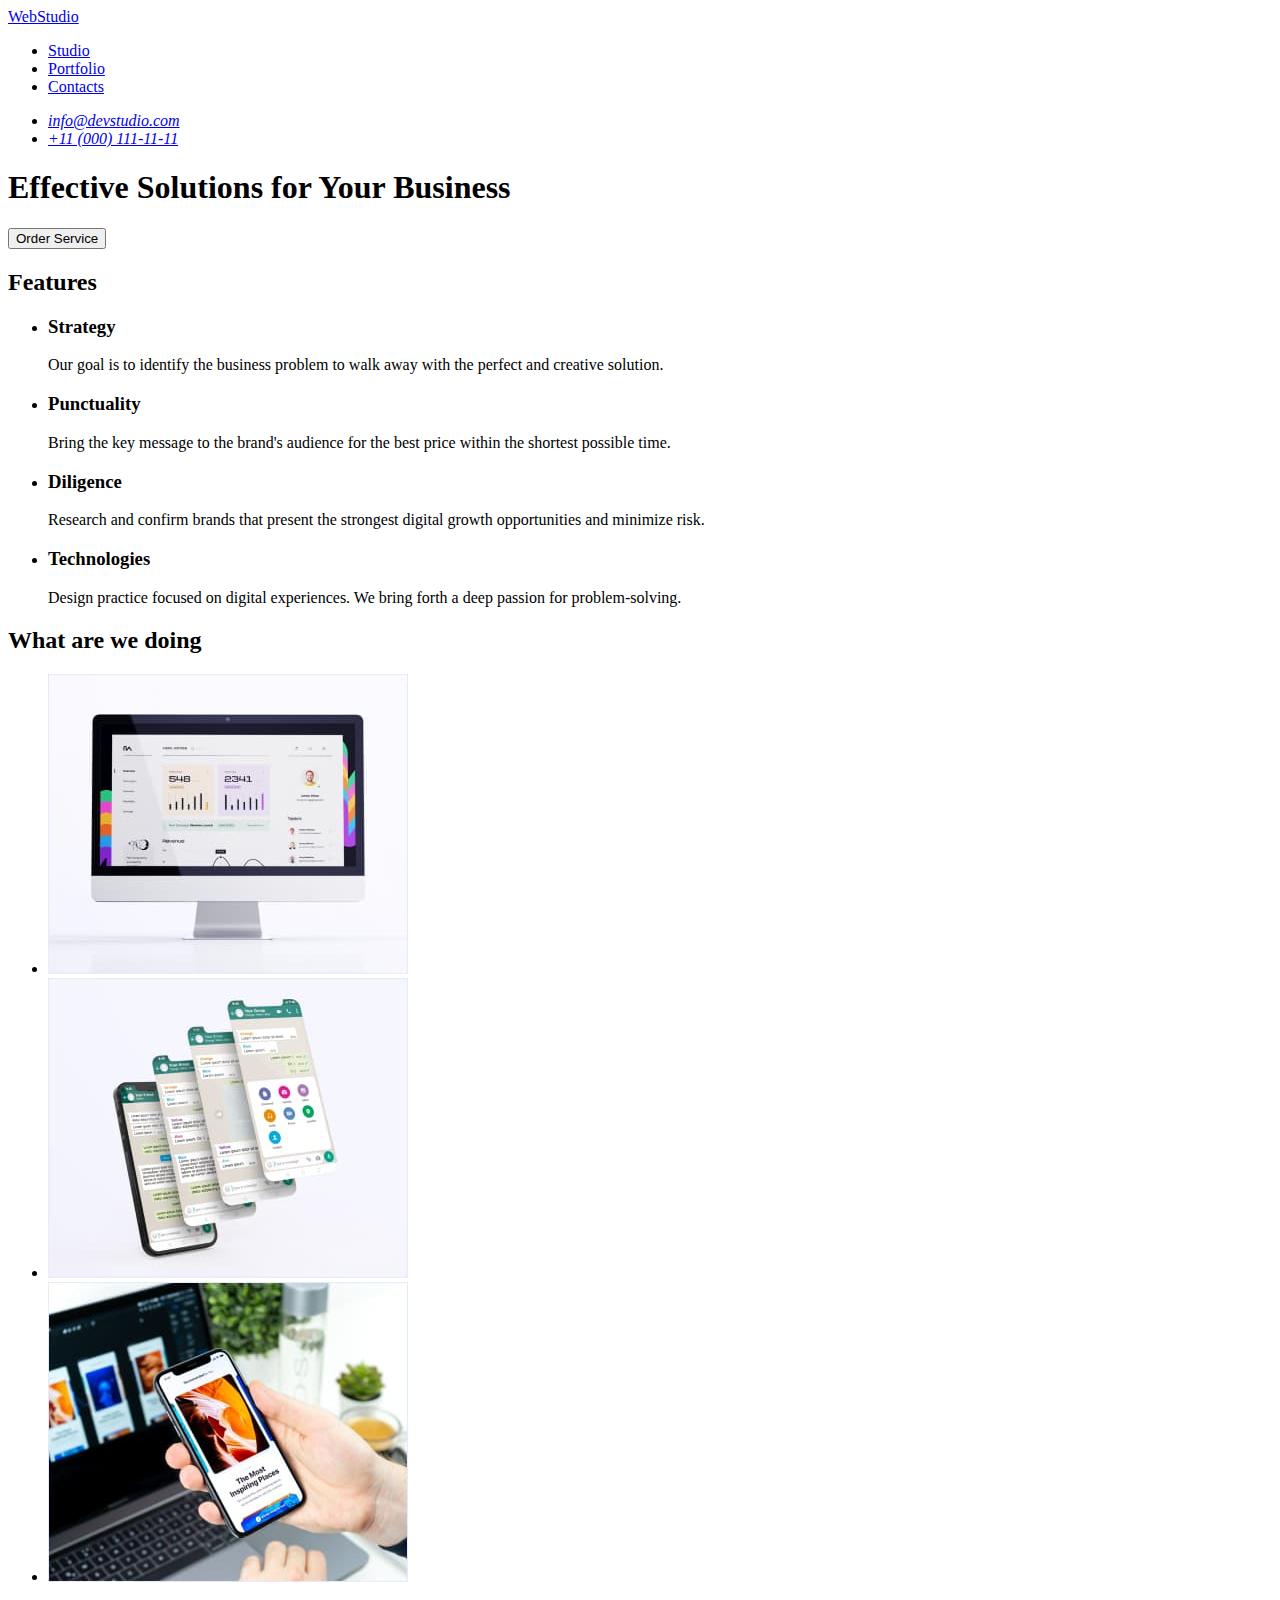
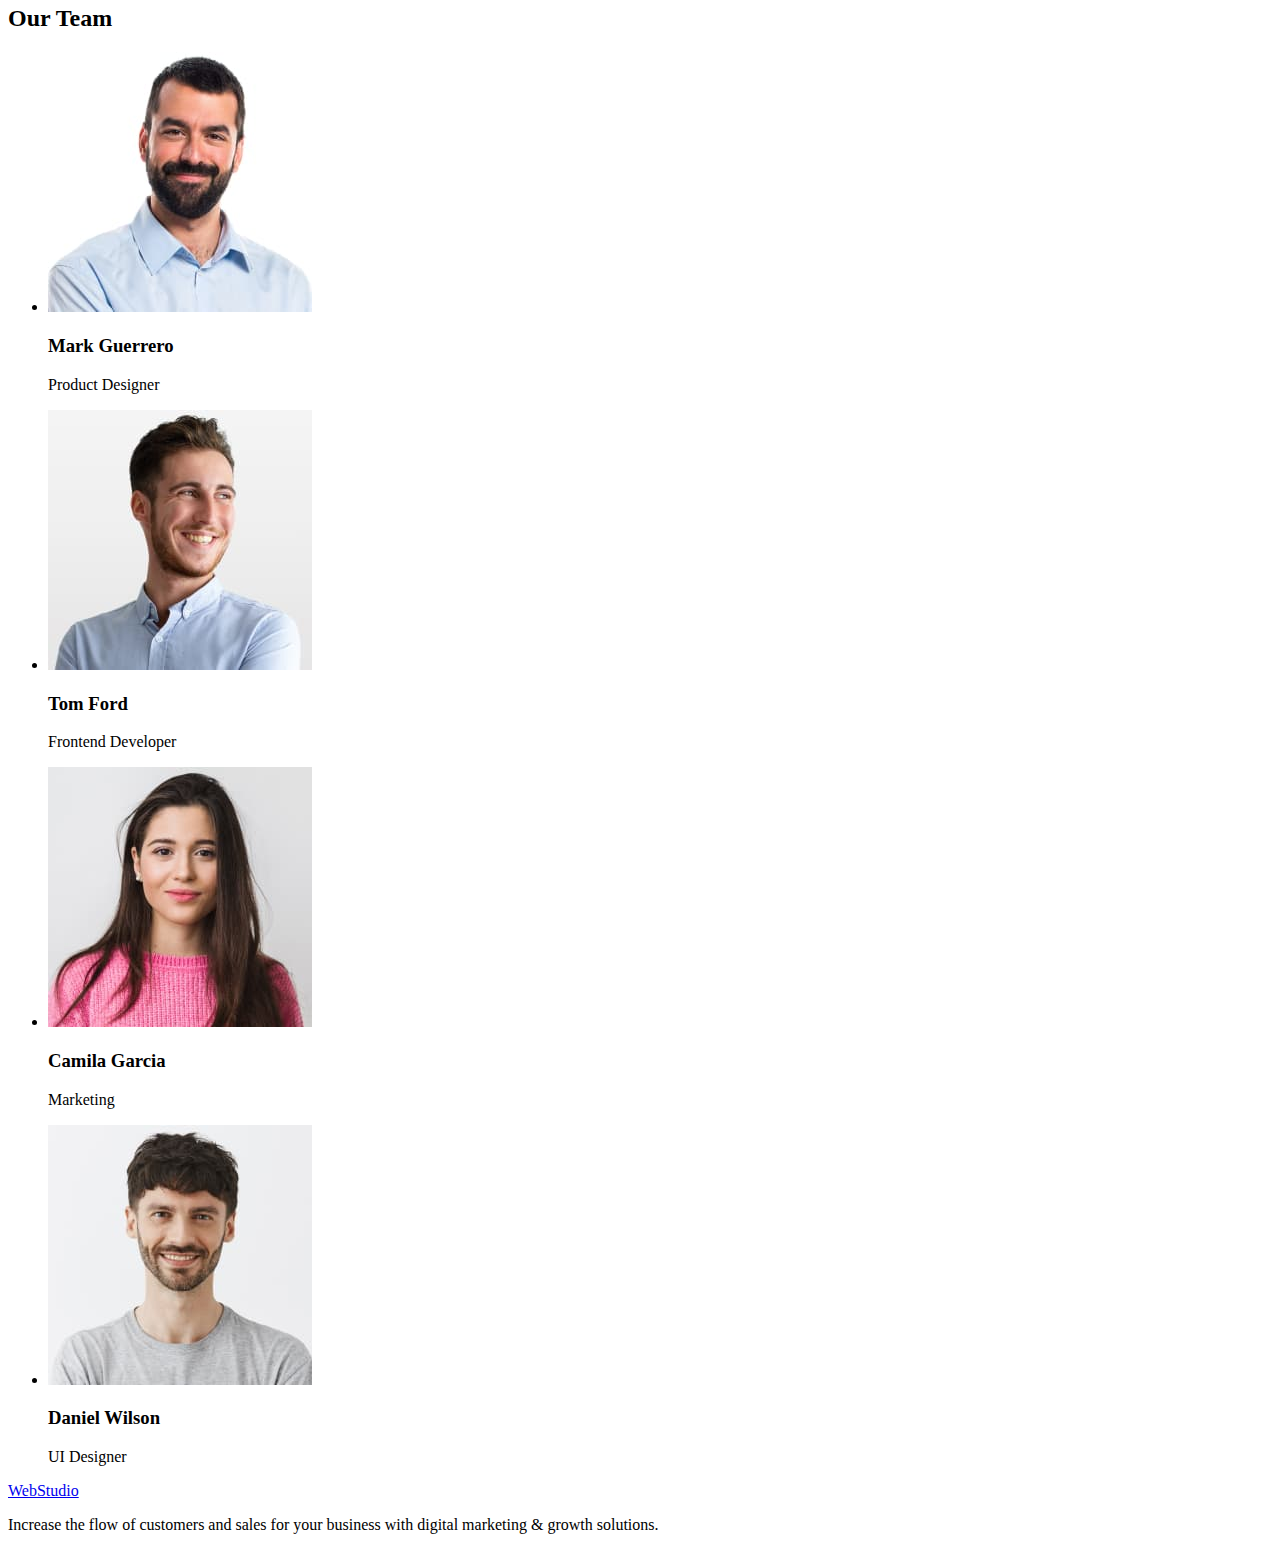
==== index.html @ 9890f93d "start" ====
<!DOCTYPE html>
<html lang="en">
  <head>
    <meta charset="UTF-8" />
    <meta http-equiv="X-UA-Compatible" content="IE=edge" />
    <meta name="viewport" content="width=device-width, initial-scale=1.0" />
    <title>Web Studio</title>
  </head>
  <body>
    <header>
      <nav>
        <a href="./index.html">WebStudio</a>
        <ul>
          <li>
            <a href="#">Studio</a>
          </li>
          <li>
            <a href="#">Portfolio</a>
          </li>
          <li>
            <a href="#">Contacts</a>
          </li>
        </ul>
      </nav>
      <address>
        <ul>
          <li>
            <a href="mailto:info@devstudio.com">info@devstudio.com</a>
          </li>
          <li>
            <a href="tel:+110001111111">+11 (000) 111-11-11</a>
          </li>
        </ul>
      </address>
    </header>
    <main>
      <section>
        <h1>Effective Solutions for Your Business</h1>
        <button type="button">Order Service</button>
      </section>
      <section>
        <h2>Features</h2>
        <ul>
          <li>
            <h3>Strategy</h3>
            <p>
              Our goal is to identify the business problem to walk away with the
              perfect and creative solution.
            </p>
          </li>
          <li>
            <h3>Punctuality</h3>
            <p>
              Bring the key message to the brand's audience for the best price
              within the shortest possible time.
            </p>
          </li>
          <li>
            <h3>Diligence</h3>
            <p>
              Research and confirm brands that present the strongest digital
              growth opportunities and minimize risk.
            </p>
          </li>
          <li>
            <h3>Technologies</h3>
            <p>
              Design practice focused on digital experiences. We bring forth a
              deep passion for problem-solving.
            </p>
          </li>
        </ul>
      </section>
      <section>
        <h2>What are we doing</h2>
        <ul>
          <li>
            <img
              src="./images/image-1.jpg"
              alt="monitor"
              width="360"
              height="300"
            />
          </li>
          <li>
            <img
              src="./images/image-2.jpg"
              alt="messenger in the phone"
              width="360"
              height="300"
            />
          </li>
          <li>
            <img
              src="./images/image-3.jpg"
              alt="website on the phone"
              width="360"
              height="300"
            />
          </li>
        </ul>
      </section>
      <section>
        <h2>Our Team</h2>
        <ul>
          <li>
            <img
              src="./images/image-4.jpg"
              alt="the company's product designer"
              width="264"
              height="260"
            />
            <h3>Mark Guerrero</h3>
            <p>Product Designer</p>
          </li>
          <li>
            <img
              src="./images/image-5.jpg"
              alt="the company's frontend developer"
              width="264"
              height="260"
            />
            <h3>Tom Ford</h3>
            <p>Frontend Developer</p>
          </li>
          <li>
            <img
              src="./images/image-6.jpg"
              alt="the company's marketer"
              width="264"
              height="260"
            />
            <h3>Camila Garcia</h3>
            <p>Marketing</p>
          </li>
          <li>
            <img
              src="./images/image-7.jpg"
              alt="the company's ui designer"
              width="264"
              height="260"
            />
            <h3>Daniel Wilson</h3>
            <p>UI Designer</p>
          </li>
        </ul>
      </section>
    </main>
    <footer>
      <a href="./index.html">WebStudio</a>
      <p>
        Increase the flow of customers and sales for your business with digital
        marketing & growth solutions.
      </p>
    </footer>
  </body>
</html>
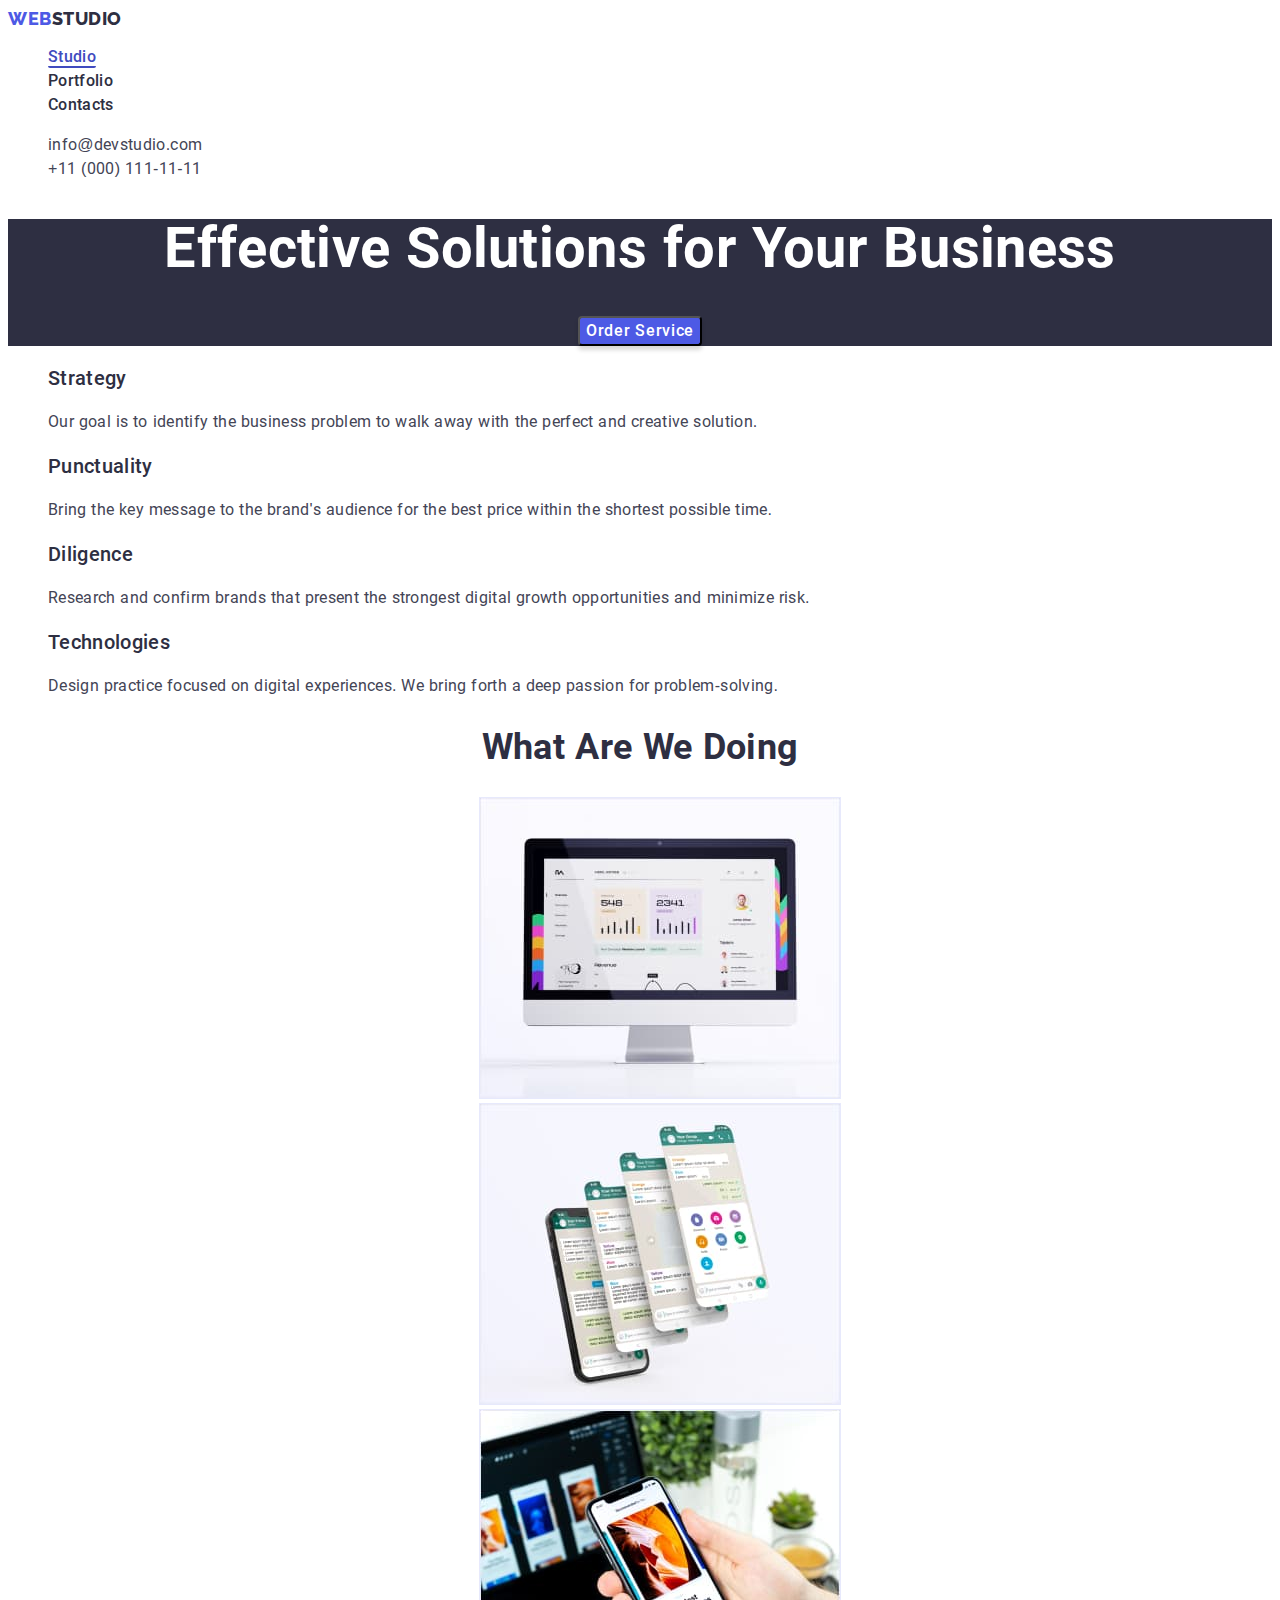
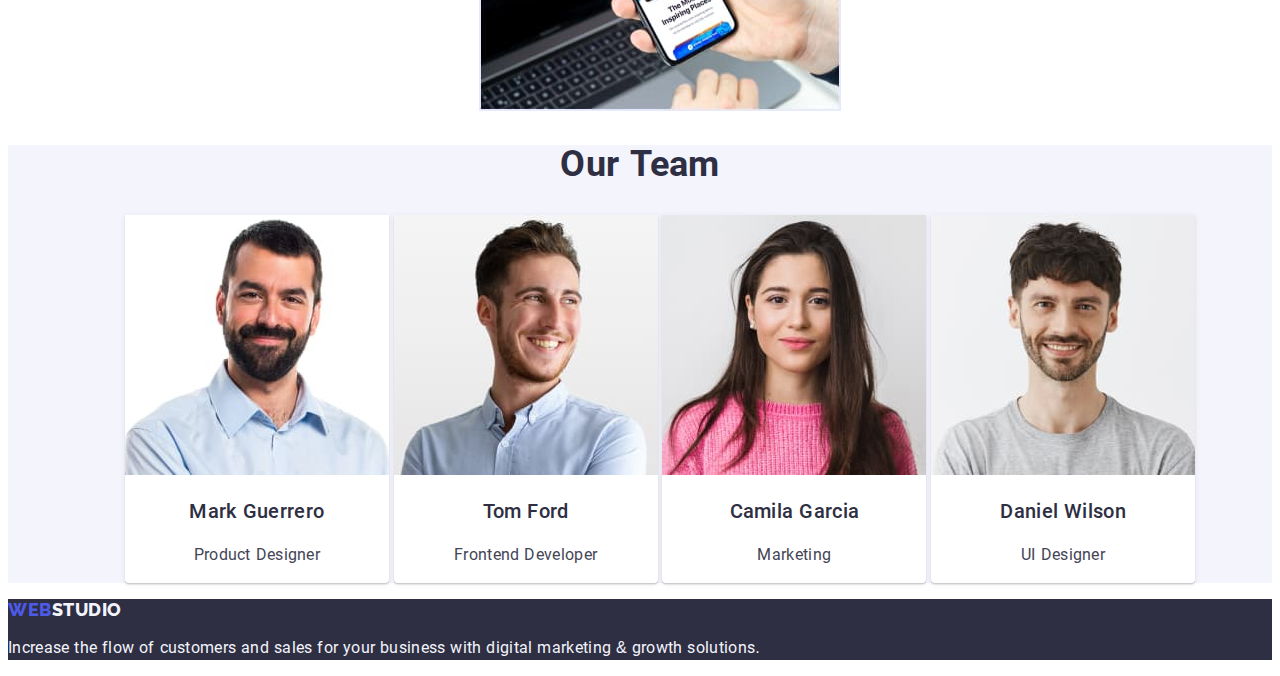
==== commit e1d9a0ef: "Update folders structure and index.html" ====
--- a/index.html
+++ b/index.html
@@ -4,79 +4,93 @@
     <meta charset="UTF-8" />
     <meta http-equiv="X-UA-Compatible" content="IE=edge" />
     <meta name="viewport" content="width=device-width, initial-scale=1.0" />
+    <link rel="stylesheet" href="./css/style.css" />
     <title>Web Studio</title>
   </head>
   <body>
     <header>
-      <nav>
-        <a href="./index.html">WebStudio</a>
-        <ul>
+      <nav class="navigation">
+        <a class="navigation-logo logo link" href="./index.html">
+          <span class="navigation-logo-web">Web</span
+          ><span class="navigation-logo-studio">Studio</span>
+        </a>
+        <ul class="navigation-list list">
           <li>
-            <a href="#">Studio</a>
+            <a class="navigation-item current link" href="./index.html"
+              >Studio</a
+            >
           </li>
           <li>
-            <a href="#">Portfolio</a>
+            <a class="navigation-item link" href="./portfolio.html"
+              >Portfolio</a
+            >
           </li>
           <li>
-            <a href="#">Contacts</a>
+            <a class="navigation-item link" href="#">Contacts</a>
           </li>
         </ul>
       </nav>
-      <address>
-        <ul>
+      <address class="contact">
+        <ul class="contact-list list">
           <li>
-            <a href="mailto:info@devstudio.com">info@devstudio.com</a>
+            <a class="contact-item link" href="mailto:info@devstudio.com"
+              >info@devstudio.com</a
+            >
           </li>
           <li>
-            <a href="tel:+110001111111">+11 (000) 111-11-11</a>
+            <a class="contact-item link" href="tel:+110001111111"
+              >+11 (000) 111-11-11</a
+            >
           </li>
         </ul>
       </address>
     </header>
     <main>
-      <section>
-        <h1>Effective Solutions for Your Business</h1>
-        <button type="button">Order Service</button>
+      <section class="hero">
+        <h1 class="hero-title">Effective Solutions for Your Business</h1>
+        <button class="hero-button" type="button">Order Service</button>
       </section>
-      <section>
-        <h2>Features</h2>
-        <ul>
+
+      <section class="features">
+        <h2 class="features-title secondary-title" hidden>Features</h2>
+        <ul class="features-list list">
           <li>
-            <h3>Strategy</h3>
-            <p>
+            <h3 class="features-subtitle">Strategy</h3>
+            <p class="features-text">
               Our goal is to identify the business problem to walk away with the
               perfect and creative solution.
             </p>
           </li>
           <li>
-            <h3>Punctuality</h3>
-            <p>
+            <h3 class="features-subtitle">Punctuality</h3>
+            <p class="features-text">
               Bring the key message to the brand's audience for the best price
               within the shortest possible time.
             </p>
           </li>
           <li>
-            <h3>Diligence</h3>
-            <p>
+            <h3 class="features-subtitle">Diligence</h3>
+            <p class="features-text">
               Research and confirm brands that present the strongest digital
               growth opportunities and minimize risk.
             </p>
           </li>
           <li>
-            <h3>Technologies</h3>
-            <p>
+            <h3 class="features-subtitle">Technologies</h3>
+            <p class="features-text">
               Design practice focused on digital experiences. We bring forth a
               deep passion for problem-solving.
             </p>
           </li>
         </ul>
       </section>
-      <section>
-        <h2>What are we doing</h2>
-        <ul>
+
+      <section class="specialization">
+        <h2 class="specialization-title secondary-title">What are we doing</h2>
+        <ul class="specialization-list list">
           <li>
             <img
-              src="./images/image-1.jpg"
+              src="./images/specialization/image-1.jpg"
               alt="monitor"
               width="360"
               height="300"
@@ -84,7 +98,7 @@
           </li>
           <li>
             <img
-              src="./images/image-2.jpg"
+              src="./images/specialization/image-2.jpg"
               alt="messenger in the phone"
               width="360"
               height="300"
@@ -92,7 +106,7 @@
           </li>
           <li>
             <img
-              src="./images/image-3.jpg"
+              src="./images/specialization/image-3.jpg"
               alt="website on the phone"
               width="360"
               height="300"
@@ -100,55 +114,59 @@
           </li>
         </ul>
       </section>
-      <section>
-        <h2>Our Team</h2>
-        <ul>
+
+      <section class="team">
+        <h2 class="team-title secondary-title">Our Team</h2>
+        <ul class="team-list list">
           <li>
             <img
-              src="./images/image-4.jpg"
+              src="./images/team/image-4.jpg"
               alt="the company's product designer"
               width="264"
               height="260"
             />
-            <h3>Mark Guerrero</h3>
-            <p>Product Designer</p>
+            <h3 class="team-name">Mark Guerrero</h3>
+            <p class="team-position">Product Designer</p>
           </li>
           <li>
             <img
-              src="./images/image-5.jpg"
+              src="./images/team/image-5.jpg"
               alt="the company's frontend developer"
               width="264"
               height="260"
             />
-            <h3>Tom Ford</h3>
-            <p>Frontend Developer</p>
+            <h3 class="team-name">Tom Ford</h3>
+            <p class="team-position">Frontend Developer</p>
           </li>
           <li>
             <img
-              src="./images/image-6.jpg"
+              src="./images/team/image-6.jpg"
               alt="the company's marketer"
               width="264"
               height="260"
             />
-            <h3>Camila Garcia</h3>
-            <p>Marketing</p>
+            <h3 class="team-name">Camila Garcia</h3>
+            <p class="team-position">Marketing</p>
           </li>
           <li>
             <img
-              src="./images/image-7.jpg"
+              src="./images/team/image-7.jpg"
               alt="the company's ui designer"
               width="264"
               height="260"
             />
-            <h3>Daniel Wilson</h3>
-            <p>UI Designer</p>
+            <h3 class="team-name">Daniel Wilson</h3>
+            <p class="team-position">UI Designer</p>
           </li>
         </ul>
       </section>
     </main>
-    <footer>
-      <a href="./index.html">WebStudio</a>
-      <p>
+    <footer class="footer">
+      <a class="footer-logo logo link" href="./index.html">
+        <span class="footer-logo-web">Web</span
+        ><span class="footer-logo-studio-invert">Studio</span>
+      </a>
+      <p class="footer-text">
         Increase the flow of customers and sales for your business with digital
         marketing & growth solutions.
       </p>
--- a/css/style.css
+++ b/css/style.css
@@ -0,0 +1,216 @@
+@font-face {
+  font-family: "Raleway";
+  src: url("../fonts/raleway-extrabold.ttf") format("truetype");
+  font-weight: 800;
+}
+@font-face {
+  font-family: "Roboto";
+  src: url("../fonts/roboto-regular.woff2") format("woff2");
+  font-weight: 400;
+}
+@font-face {
+  font-family: "Roboto";
+  src: url("../fonts/roboto-medium.woff2") format("woff2");
+  font-weight: 500;
+}
+@font-face {
+  font-family: "Roboto";
+  src: url("../fonts/roboto-bold.woff2") format("woff2");
+  font-weight: 700;
+}
+:root {
+  --color-title-section: #2e2f42;
+  --color-text-link: #2e2f42;
+  --color-text-main: #2e2f42;
+  --color-text-secondary: #434455;
+  --color-text-logo-web: #4d5ae5;
+  --color-text-logo-studio: #2e2f42;
+  --color-text-logo-studio-invert: #f4f4fd;
+  --color-text-nav-hover-focus: #404bbf;
+
+  --color-text-contact-hover-focus: #404bbf;
+
+  --color-text-nav-current: #404bbf;
+  --color-text-title-hero: #ffffff;
+  --color-text-button-order: #ffffff;
+  --color-text-section-footer: #f4f4fd;
+
+  --color-border-bottom-nav-hover-focus: #404bbf;
+  --color-border-bottom-nav-current: #404bbf;
+  --color-border-section-specialization-item: #e7e9fc;
+
+  --color-background-hero: #2e2f42;
+  --color-background-button-order: #4d5ae5;
+  --color-background-button-order-hover-focus: #404bbf;
+
+  --color-background-section-team: #f4f4fd;
+  --color-background-section-team-card: #ffffff;
+  --color-background-section-footer: #2e2f42;
+}
+.link {
+  text-decoration: none;
+}
+.list {
+  list-style: none;
+}
+body {
+  font-family: "Roboto", sans-serif;
+  font-weight: normal;
+  letter-spacing: 0.02em;
+}
+/* STUDIO */
+
+/* navigation */
+
+.logo {
+  text-transform: uppercase;
+  font-family: "Raleway", sans-serif;
+  font-weight: 800;
+  font-size: 18px;
+  line-height: 1.17;
+  letter-spacing: 0.03em;
+}
+.navigation-logo-web,
+.footer-logo-web {
+  color: var(--color-text-logo-web);
+}
+.navigation-logo-studio {
+  color: var(--color-text-logo-studio);
+}
+
+.navigation-item {
+  font-weight: 500;
+  font-size: 16px;
+  line-height: 1.5;
+  color: var(--color-text-link);
+}
+.current {
+  color: var(--color-text-nav-current);
+  border-bottom: 2px solid var(--color-border-bottom-nav-current);
+  border-radius: 2px;
+}
+.navigation-item:hover,
+.navigation-item:focus {
+  color: var(--color-text-nav-hover-focus);
+  border-bottom: 2px solid var(--color-border-bottom-nav-hover-focus);
+  border-radius: 2px;
+}
+
+/* contact */
+
+.contact-item {
+  font-size: 16px;
+  line-height: 1.5;
+  font-style: normal;
+  color: var(--color-text-secondary);
+}
+.contact-item:hover,
+.contact-item:focus {
+  color: var(--color-text-contact-hover-focus);
+}
+
+/* hero */
+
+.hero {
+  background: var(--color-background-hero);
+  text-align: center;
+}
+.hero-title {
+  font-weight: 700;
+  font-size: 56px;
+  line-height: 1.07;
+  color: var(--color-text-title-hero);
+}
+.hero-button {
+  font-family: "Roboto", sans-serif;
+  font-weight: 500;
+  font-size: 16px;
+  line-height: 1.5;
+  letter-spacing: 0.04em;
+  color: var(--color-text-button-order);
+  background: var(--color-background-button-order);
+  box-shadow: 0px 4px 4px rgba(0, 0, 0, 0.15);
+  border-radius: 4px;
+  cursor: pointer;
+}
+.hero-button:hover,
+.hero-button:focus {
+  background: var(--color-background-button-order-hover-focus);
+}
+
+/* features */
+
+.features-subtitle {
+  font-weight: 500;
+  font-size: 20px;
+  line-height: 1.2;
+  color: var(--color-text-main);
+}
+.features-text {
+  font-size: 16px;
+  line-height: 1.5;
+  color: var(--color-text-secondary);
+}
+
+/* secondary-title */
+
+.secondary-title {
+  font-weight: 700;
+  font-size: 36px;
+  line-height: 1.1;
+  text-transform: capitalize;
+  color: var(--color-title-section);
+  text-align: center;
+}
+
+/* specialization */
+
+.specialization-list {
+  text-align: center;
+}
+.specialization-list li img {
+  border: 1px solid var(--color-border-section-specialization-item);
+  display: inline-block;
+}
+
+/* team */
+
+.team {
+  background: var(--color-background-section-team);
+  text-align: center;
+}
+.team-list li {
+  background: var(--color-background-section-team-card);
+  display: inline-block;
+  box-shadow: 0px 1px 6px rgba(46, 47, 66, 0.08),
+    0px 1px 1px rgba(46, 47, 66, 0.16), 0px 2px 1px rgba(46, 47, 66, 0.08);
+  border-radius: 0px 0px 4px 4px;
+}
+.team-name {
+  font-weight: 500;
+  font-size: 20px;
+  line-height: 1.2;
+  color: var(--color-text-main);
+}
+.team-position {
+  font-size: 16px;
+  line-height: 1.5;
+  color: var(--color-text-secondary);
+}
+
+/* PORTFOLIO */
+
+/* filter-buttons */
+
+/* footer */
+.footer {
+  background: var(--color-background-section-footer);
+}
+.footer-logo-studio-invert {
+  color: var(--color-text-logo-studio-invert);
+}
+.footer-text {
+  font-size: 16px;
+  line-height: 1.5;
+  color: var(--color-text-section-footer);
+}
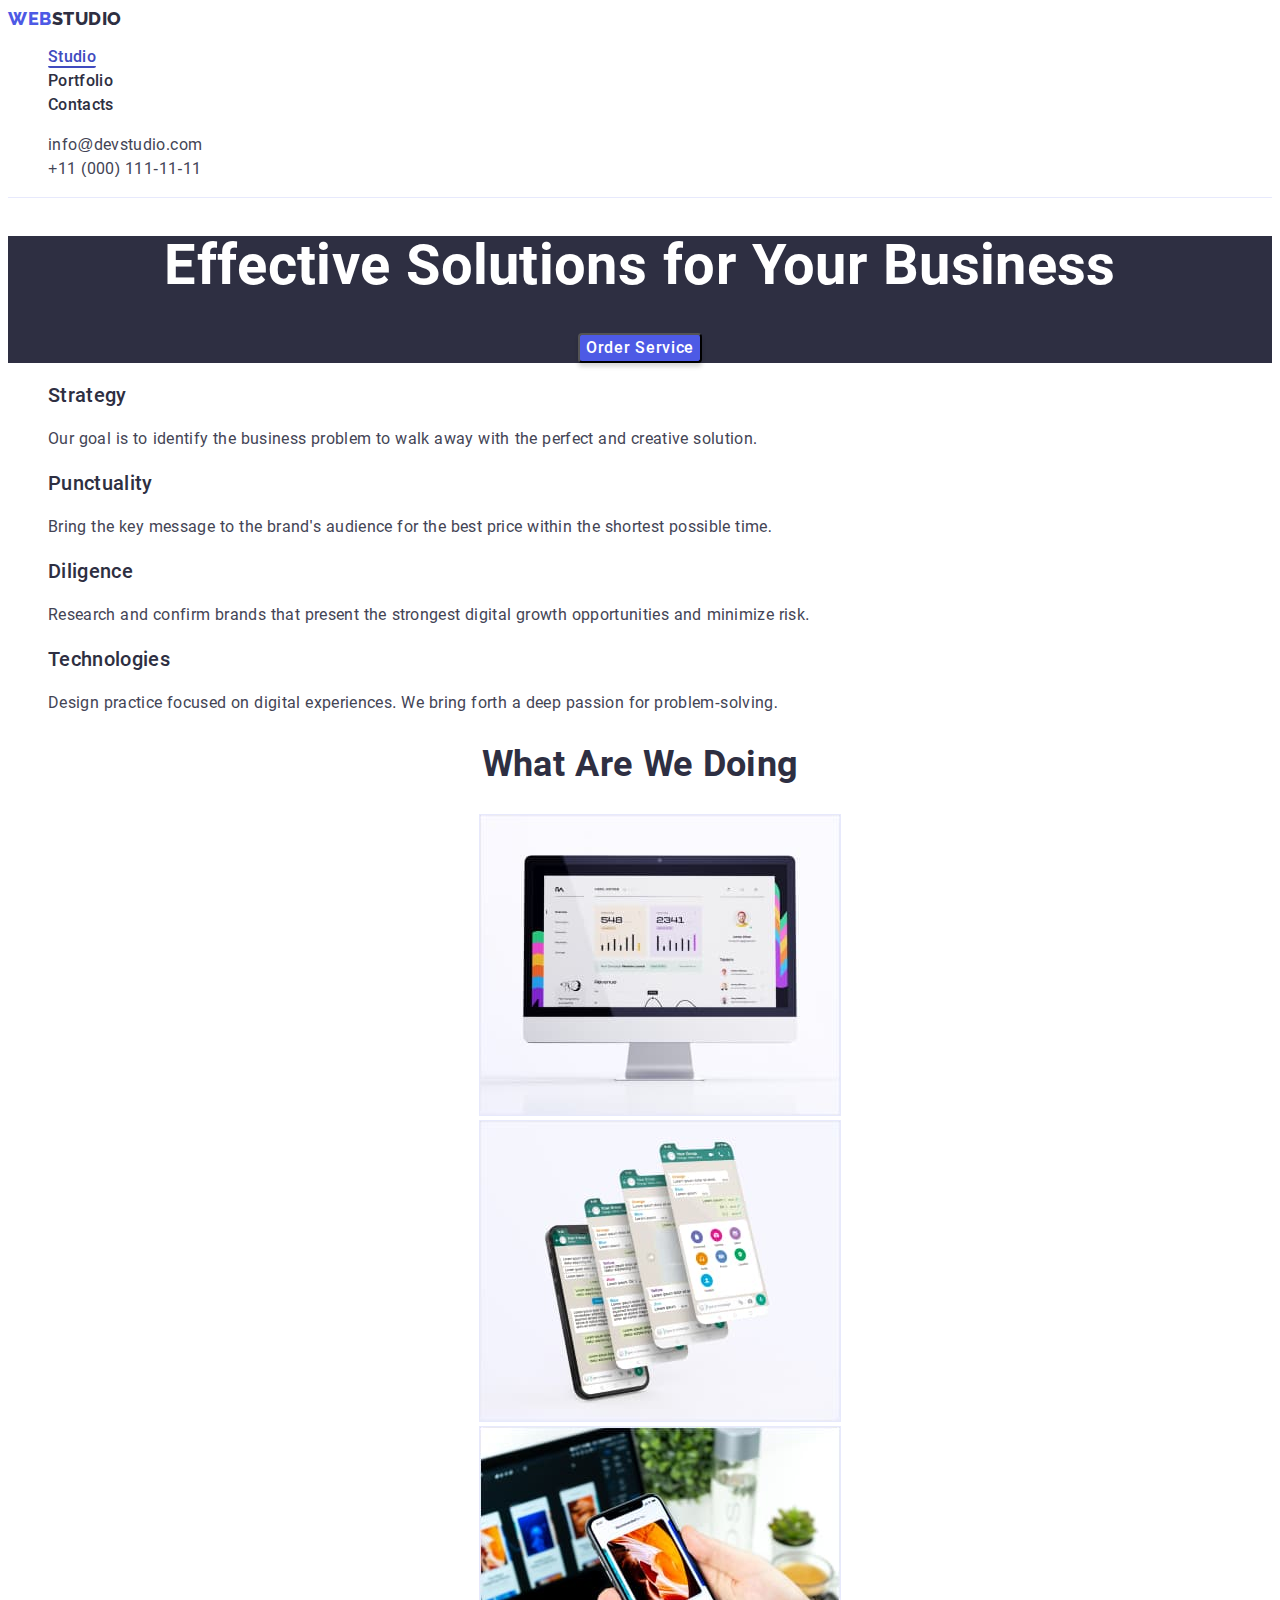
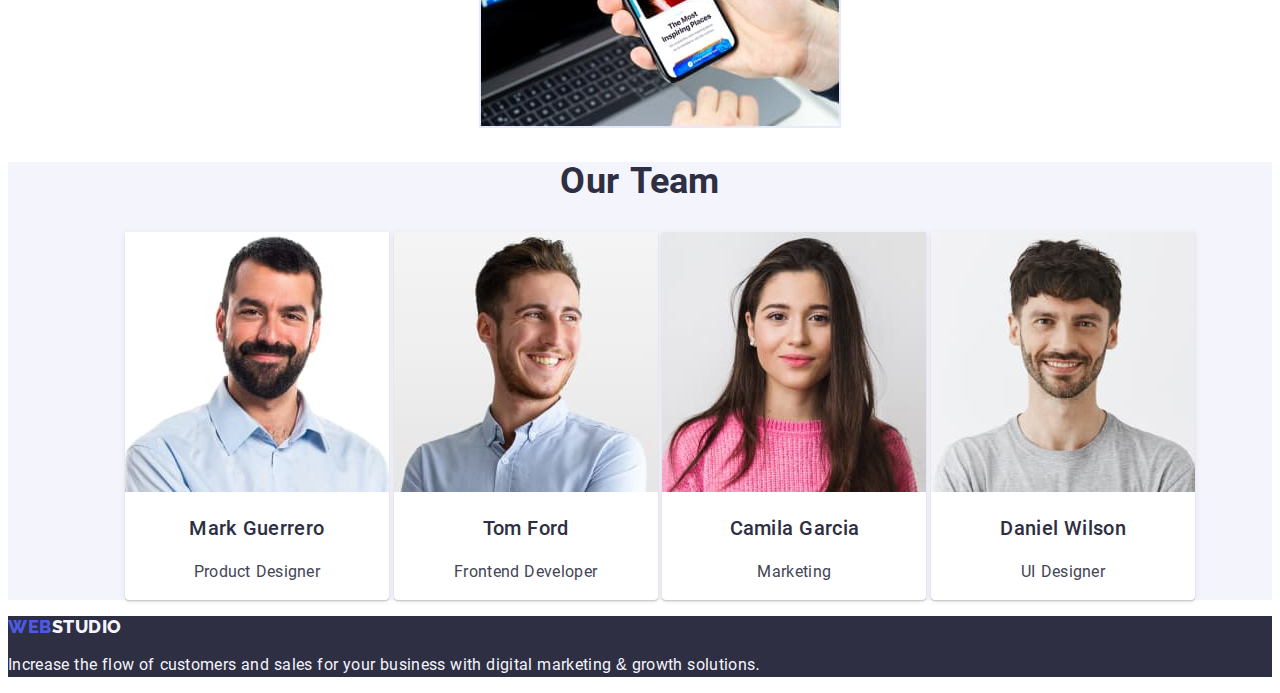
==== commit a78742a6: "update forder structure, portfolio, css" ====
--- a/index.html
+++ b/index.html
@@ -8,7 +8,7 @@
     <title>Web Studio</title>
   </head>
   <body>
-    <header>
+    <header class="header">
       <nav class="navigation">
         <a class="navigation-logo logo link" href="./index.html">
           <span class="navigation-logo-web">Web</span
@@ -30,6 +30,7 @@
           </li>
         </ul>
       </nav>
+
       <address class="contact">
         <ul class="contact-list list">
           <li>
@@ -55,29 +56,29 @@
         <h2 class="features-title secondary-title" hidden>Features</h2>
         <ul class="features-list list">
           <li>
-            <h3 class="features-subtitle">Strategy</h3>
-            <p class="features-text">
+            <h3>Strategy</h3>
+            <p>
               Our goal is to identify the business problem to walk away with the
               perfect and creative solution.
             </p>
           </li>
           <li>
-            <h3 class="features-subtitle">Punctuality</h3>
-            <p class="features-text">
+            <h3>Punctuality</h3>
+            <p>
               Bring the key message to the brand's audience for the best price
               within the shortest possible time.
             </p>
           </li>
           <li>
-            <h3 class="features-subtitle">Diligence</h3>
-            <p class="features-text">
+            <h3>Diligence</h3>
+            <p>
               Research and confirm brands that present the strongest digital
               growth opportunities and minimize risk.
             </p>
           </li>
           <li>
-            <h3 class="features-subtitle">Technologies</h3>
-            <p class="features-text">
+            <h3>Technologies</h3>
+            <p>
               Design practice focused on digital experiences. We bring forth a
               deep passion for problem-solving.
             </p>
@@ -125,8 +126,8 @@
               width="264"
               height="260"
             />
-            <h3 class="team-name">Mark Guerrero</h3>
-            <p class="team-position">Product Designer</p>
+            <h3>Mark Guerrero</h3>
+            <p>Product Designer</p>
           </li>
           <li>
             <img
@@ -135,8 +136,8 @@
               width="264"
               height="260"
             />
-            <h3 class="team-name">Tom Ford</h3>
-            <p class="team-position">Frontend Developer</p>
+            <h3>Tom Ford</h3>
+            <p>Frontend Developer</p>
           </li>
           <li>
             <img
@@ -145,8 +146,8 @@
               width="264"
               height="260"
             />
-            <h3 class="team-name">Camila Garcia</h3>
-            <p class="team-position">Marketing</p>
+            <h3>Camila Garcia</h3>
+            <p>Marketing</p>
           </li>
           <li>
             <img
@@ -155,8 +156,8 @@
               width="264"
               height="260"
             />
-            <h3 class="team-name">Daniel Wilson</h3>
-            <p class="team-position">UI Designer</p>
+            <h3>Daniel Wilson</h3>
+            <p>UI Designer</p>
           </li>
         </ul>
       </section>
--- a/css/style.css
+++ b/css/style.css
@@ -19,34 +19,40 @@
   font-weight: 700;
 }
 :root {
-  --color-title-section: #2e2f42;
   --color-text-link: #2e2f42;
   --color-text-main: #2e2f42;
   --color-text-secondary: #434455;
+  --color-text-hero-title: #ffffff;
+  --color-text-secondary-title: #2e2f42;
+  --color-text-footer: #f4f4fd;
   --color-text-logo-web: #4d5ae5;
-  --color-text-logo-studio: #2e2f42;
-  --color-text-logo-studio-invert: #f4f4fd;
-  --color-text-nav-hover-focus: #404bbf;
-
-  --color-text-contact-hover-focus: #404bbf;
-
-  --color-text-nav-current: #404bbf;
-  --color-text-title-hero: #ffffff;
-  --color-text-button-order: #ffffff;
-  --color-text-section-footer: #f4f4fd;
-
-  --color-border-bottom-nav-hover-focus: #404bbf;
-  --color-border-bottom-nav-current: #404bbf;
-  --color-border-section-specialization-item: #e7e9fc;
+  --color-text-navigation-logo-studio: #2e2f42;
+  --color-text-footer-logo-studio-invert: #f4f4fd;
+  --color-text-hero-button: #ffffff;
+  --color-text-filter-button-current: #ffffff;
+  --color-text-filter-button: #4d5ae5;
+  --color-text-filter-button-hover-focus: #ffffff;
+
+  --color-navigation-hover-focus: #404bbf;
+  --color-navigation-current: #404bbf;
+  --color-contact-hover-focus: #404bbf;
+  --color-filter-button-current: #404bbf;
+  --color-filter-button-hover-focus: #404bbf;
+
+  --color-border-bottom-header: #e7e9fc;
+  --color-border-specialization-item: #e7e9fc;
+  --color-border-filter-button: #e7e9fc;
+  --color-border-work-cards: #e7e9fc;
 
   --color-background-hero: #2e2f42;
   --color-background-button-order: #4d5ae5;
   --color-background-button-order-hover-focus: #404bbf;
-
-  --color-background-section-team: #f4f4fd;
-  --color-background-section-team-card: #ffffff;
-  --color-background-section-footer: #2e2f42;
-}
+  --color-background-team: #f4f4fd;
+  --color-background-team-item: #ffffff;
+  --color-background-footer: #2e2f42;
+  --color-background-filter-button: #f4f4fd;
+}
+
 .link {
   text-decoration: none;
 }
@@ -58,7 +64,11 @@
   font-weight: normal;
   letter-spacing: 0.02em;
 }
+
 /* STUDIO */
+.header {
+  border-bottom: 1px solid #e7e9fc;
+}
 
 /* navigation */
 
@@ -75,9 +85,8 @@
   color: var(--color-text-logo-web);
 }
 .navigation-logo-studio {
-  color: var(--color-text-logo-studio);
-}
-
+  color: var(--color-text-navigation-logo-studio);
+}
 .navigation-item {
   font-weight: 500;
   font-size: 16px;
@@ -85,14 +94,14 @@
   color: var(--color-text-link);
 }
 .current {
-  color: var(--color-text-nav-current);
-  border-bottom: 2px solid var(--color-border-bottom-nav-current);
+  color: var(--color-navigation-current);
+  border-bottom: 2px solid var(--color-navigation-current);
   border-radius: 2px;
 }
 .navigation-item:hover,
 .navigation-item:focus {
-  color: var(--color-text-nav-hover-focus);
-  border-bottom: 2px solid var(--color-border-bottom-nav-hover-focus);
+  color: var(--color-navigation-hover-focus);
+  border-bottom: 2px solid var(--color-navigation-hover-focus);
   border-radius: 2px;
 }
 
@@ -106,7 +115,7 @@
 }
 .contact-item:hover,
 .contact-item:focus {
-  color: var(--color-text-contact-hover-focus);
+  color: var(--color-contact-hover-focus);
 }
 
 /* hero */
@@ -119,7 +128,7 @@
   font-weight: 700;
   font-size: 56px;
   line-height: 1.07;
-  color: var(--color-text-title-hero);
+  color: var(--color-text-hero-title);
 }
 .hero-button {
   font-family: "Roboto", sans-serif;
@@ -127,7 +136,7 @@
   font-size: 16px;
   line-height: 1.5;
   letter-spacing: 0.04em;
-  color: var(--color-text-button-order);
+  color: var(--color-text-hero-button);
   background: var(--color-background-button-order);
   box-shadow: 0px 4px 4px rgba(0, 0, 0, 0.15);
   border-radius: 4px;
@@ -140,13 +149,13 @@
 
 /* features */
 
-.features-subtitle {
+.features-list li h3 {
   font-weight: 500;
   font-size: 20px;
   line-height: 1.2;
   color: var(--color-text-main);
 }
-.features-text {
+.features-list li p {
   font-size: 16px;
   line-height: 1.5;
   color: var(--color-text-secondary);
@@ -159,7 +168,7 @@
   font-size: 36px;
   line-height: 1.1;
   text-transform: capitalize;
-  color: var(--color-title-section);
+  color: var(--color-text-secondary-title);
   text-align: center;
 }
 
@@ -169,30 +178,30 @@
   text-align: center;
 }
 .specialization-list li img {
-  border: 1px solid var(--color-border-section-specialization-item);
+  border: 1px solid var(--color-border-specialization-item);
   display: inline-block;
 }
 
 /* team */
 
 .team {
-  background: var(--color-background-section-team);
+  background: var(--color-background-team);
   text-align: center;
 }
 .team-list li {
-  background: var(--color-background-section-team-card);
+  background: var(--color-background-team-item);
   display: inline-block;
   box-shadow: 0px 1px 6px rgba(46, 47, 66, 0.08),
     0px 1px 1px rgba(46, 47, 66, 0.16), 0px 2px 1px rgba(46, 47, 66, 0.08);
   border-radius: 0px 0px 4px 4px;
 }
-.team-name {
+.team-list li h3 {
   font-weight: 500;
   font-size: 20px;
   line-height: 1.2;
   color: var(--color-text-main);
 }
-.team-position {
+.team-list li p {
   font-size: 16px;
   line-height: 1.5;
   color: var(--color-text-secondary);
@@ -200,17 +209,67 @@
 
 /* PORTFOLIO */
 
-/* filter-buttons */
+/* filter-button */
+.filter-button {
+  font-family: "Roboto", sans-serif;
+  font-weight: 500;
+  font-size: 16px;
+  line-height: 1.5;
+  letter-spacing: 0.04em;
+  background: var(--color-background-filter-button);
+  border: 1px solid var(--color-border-filter-button);
+  color: var(--color-text-filter-button);
+  border-radius: 4px;
+  cursor: pointer;
+}
+.current-button {
+  background: var(--color-filter-button-current);
+  color: var(--color-text-filter-button-current);
+  box-shadow: 0px 3px 1px rgba(0, 0, 0, 0.1), 0px 2px 1px rgba(0, 0, 0, 0.08),
+    0px 2px 2px rgba(0, 0, 0, 0.12);
+  border: 1px solid var(--color-filter-button-current);
+}
+.filter-button:hover,
+.filter-button:focus {
+  background: var(--color-filter-button-hover-focus);
+  color: var(--color-text-filter-button-hover-focus);
+  border: 1px solid var(--color-filter-button-hover-focus);
+  box-shadow: 0px 3px 1px rgba(0, 0, 0, 0.1), 0px 2px 1px rgba(0, 0, 0, 0.08),
+    0px 2px 2px rgba(0, 0, 0, 0.12);
+}
+
+/* works */
+.works {
+  text-align: center;
+}
+.works-list li {
+  border: 1px solid var(--color-border-work-cards);
+  display: inline-block;
+  text-align: left;
+}
+.works-list li h3 {
+  font-weight: 500;
+  font-size: 20px;
+  line-height: 1.2;
+  letter-spacing: 0.02em;
+  color: var(--color-text-main);
+}
+.works-list li span {
+  font-size: 16px;
+  line-height: 1.5;
+  letter-spacing: 0.02em;
+  color: var(--color-text-secondary);
+}
 
 /* footer */
 .footer {
-  background: var(--color-background-section-footer);
+  background: var(--color-background-footer);
 }
 .footer-logo-studio-invert {
-  color: var(--color-text-logo-studio-invert);
+  color: var(--color-text-footer-logo-studio-invert);
 }
 .footer-text {
   font-size: 16px;
   line-height: 1.5;
-  color: var(--color-text-section-footer);
-}
+  color: var(--color-text-footer);
+}
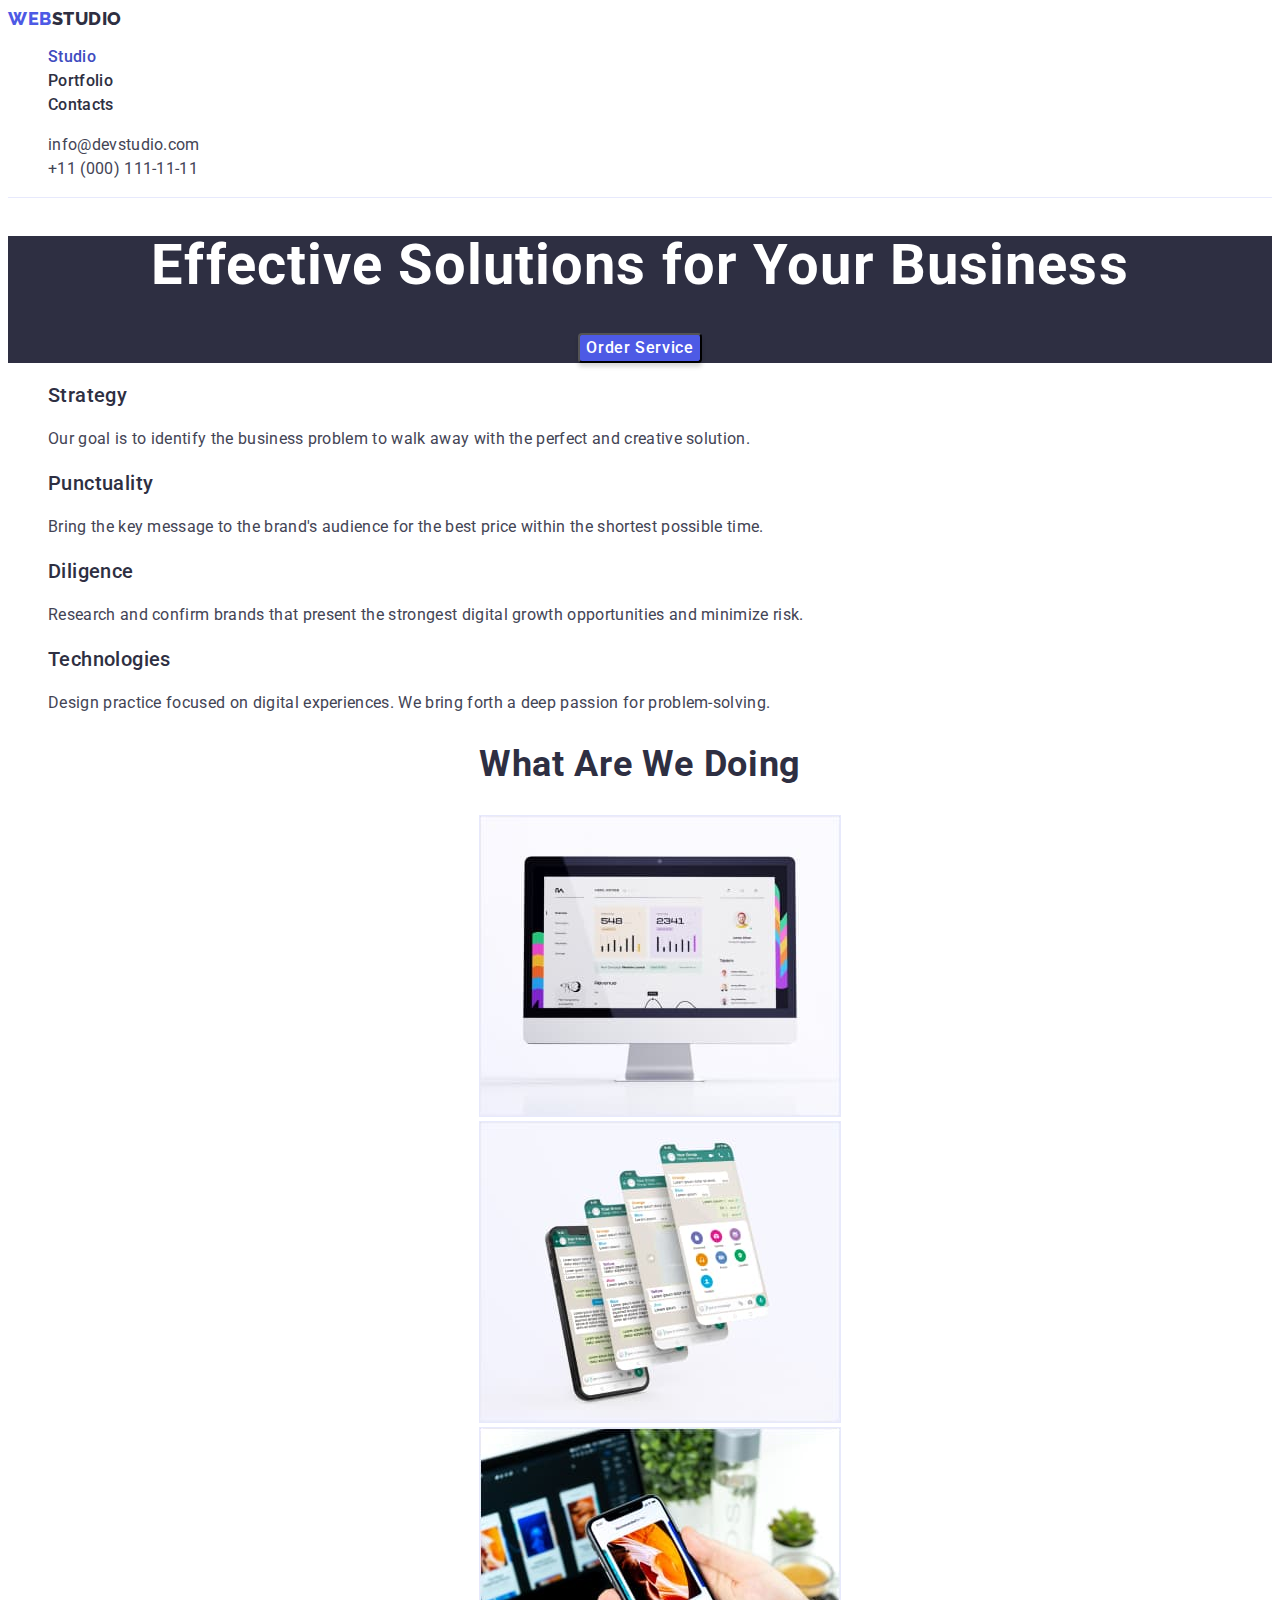
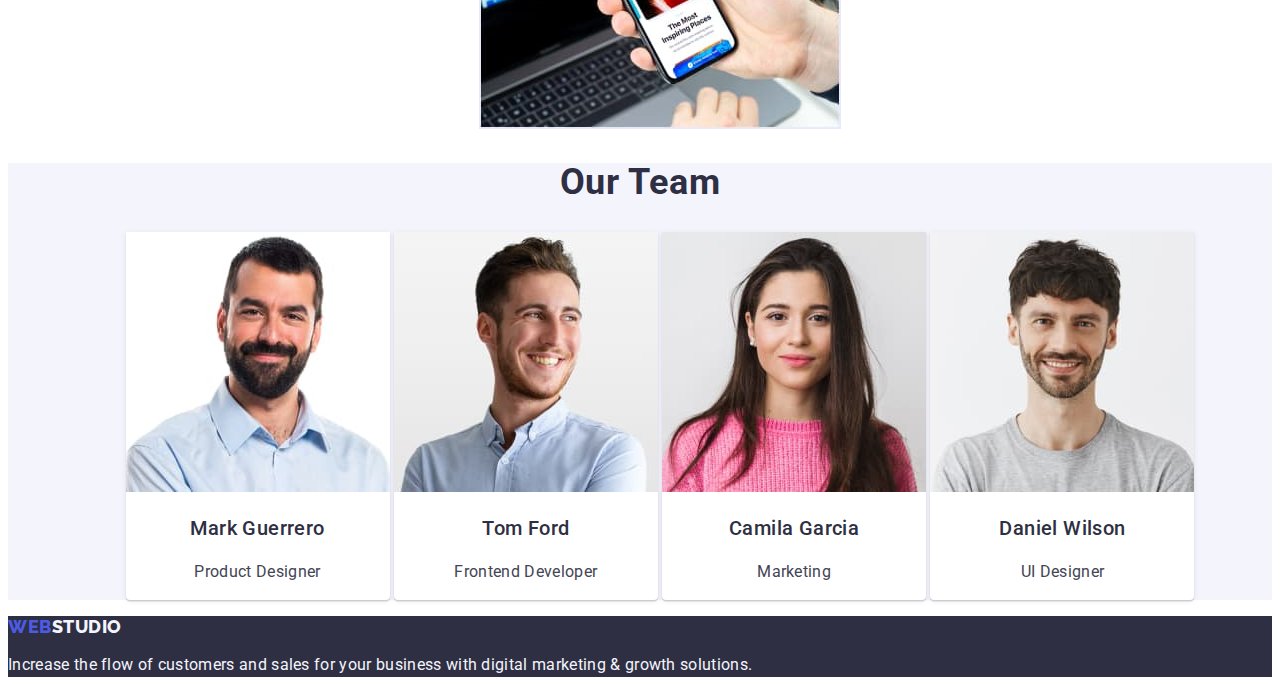
==== commit a116b519: "Update portfolio" ====
--- a/index.html
+++ b/index.html
@@ -4,21 +4,25 @@
     <meta charset="UTF-8" />
     <meta http-equiv="X-UA-Compatible" content="IE=edge" />
     <meta name="viewport" content="width=device-width, initial-scale=1.0" />
+    <link rel="preconnect" href="https://fonts.googleapis.com" />
+    <link rel="preconnect" href="https://fonts.gstatic.com" crossorigin />
+    <link
+      href="https://fonts.googleapis.com/css2?family=Raleway:wght@800&family=Roboto:wght@400;500;700&display=swap"
+      rel="stylesheet"
+    />
+
     <link rel="stylesheet" href="./css/style.css" />
     <title>Web Studio</title>
   </head>
   <body>
     <header class="header">
       <nav class="navigation">
-        <a class="navigation-logo logo link" href="./index.html">
-          <span class="navigation-logo-web">Web</span
-          ><span class="navigation-logo-studio">Studio</span>
+        <a class="navigation-logo-web logo link" href="./index.html">
+          Web<span class="navigation-logo-studio">Studio</span>
         </a>
         <ul class="navigation-list list">
           <li>
-            <a class="navigation-item current link" href="./index.html"
-              >Studio</a
-            >
+            <a class="navigation-item link current" href="./index.html">Studio</a>
           </li>
           <li>
             <a class="navigation-item link" href="./portfolio.html"
@@ -26,7 +30,7 @@
             >
           </li>
           <li>
-            <a class="navigation-item link" href="#">Contacts</a>
+            <a class="navigation-item link" href="">Contacts</a>
           </li>
         </ul>
       </nav>
@@ -56,29 +60,29 @@
         <h2 class="features-title secondary-title" hidden>Features</h2>
         <ul class="features-list list">
           <li>
-            <h3>Strategy</h3>
-            <p>
+            <h3 class="features-subtitle">Strategy</h3>
+            <p class="features-text">
               Our goal is to identify the business problem to walk away with the
               perfect and creative solution.
             </p>
           </li>
           <li>
-            <h3>Punctuality</h3>
-            <p>
+            <h3 class="features-subtitle">Punctuality</h3>
+            <p class="features-text">
               Bring the key message to the brand's audience for the best price
               within the shortest possible time.
             </p>
           </li>
           <li>
-            <h3>Diligence</h3>
-            <p>
+            <h3 class="features-subtitle">Diligence</h3>
+            <p class="features-text">
               Research and confirm brands that present the strongest digital
               growth opportunities and minimize risk.
             </p>
           </li>
           <li>
-            <h3>Technologies</h3>
-            <p>
+            <h3 class="features-subtitle">Technologies</h3>
+            <p class="features-text">
               Design practice focused on digital experiences. We bring forth a
               deep passion for problem-solving.
             </p>
@@ -119,53 +123,52 @@
       <section class="team">
         <h2 class="team-title secondary-title">Our Team</h2>
         <ul class="team-list list">
-          <li>
+          <li class="team-item">
             <img
               src="./images/team/image-4.jpg"
               alt="the company's product designer"
               width="264"
               height="260"
             />
-            <h3>Mark Guerrero</h3>
-            <p>Product Designer</p>
+            <h3 class="team-name">Mark Guerrero</h3>
+            <p class="team-position">Product Designer</p>
           </li>
-          <li>
+          <li class="team-item">
             <img
               src="./images/team/image-5.jpg"
               alt="the company's frontend developer"
               width="264"
               height="260"
             />
-            <h3>Tom Ford</h3>
-            <p>Frontend Developer</p>
+            <h3 class="team-name">Tom Ford</h3>
+            <p class="team-position">Frontend Developer</p>
           </li>
-          <li>
+          <li class="team-item">
             <img
               src="./images/team/image-6.jpg"
               alt="the company's marketer"
               width="264"
               height="260"
             />
-            <h3>Camila Garcia</h3>
-            <p>Marketing</p>
+            <h3 class="team-name">Camila Garcia</h3>
+            <p class="team-position">Marketing</p>
           </li>
-          <li>
+          <li class="team-item">
             <img
               src="./images/team/image-7.jpg"
               alt="the company's ui designer"
               width="264"
               height="260"
             />
-            <h3>Daniel Wilson</h3>
-            <p>UI Designer</p>
+            <h3 class="team-name">Daniel Wilson</h3>
+            <p class="team-position">UI Designer</p>
           </li>
         </ul>
       </section>
     </main>
     <footer class="footer">
-      <a class="footer-logo logo link" href="./index.html">
-        <span class="footer-logo-web">Web</span
-        ><span class="footer-logo-studio-invert">Studio</span>
+      <a class="footer-logo-web logo link" href="./index.html">
+        Web<span class="footer-logo-studio-invert">Studio</span>
       </a>
       <p class="footer-text">
         Increase the flow of customers and sales for your business with digital
--- a/css/style.css
+++ b/css/style.css
@@ -1,4 +1,4 @@
-@font-face {
+/* @font-face {
   font-family: "Raleway";
   src: url("../fonts/raleway-extrabold.ttf") format("truetype");
   font-weight: 800;
@@ -17,16 +17,16 @@
   font-family: "Roboto";
   src: url("../fonts/roboto-bold.woff2") format("woff2");
   font-weight: 700;
-}
+} */
 :root {
-  --color-text-link: #2e2f42;
   --color-text-main: #2e2f42;
   --color-text-secondary: #434455;
   --color-text-hero-title: #ffffff;
   --color-text-secondary-title: #2e2f42;
-  --color-text-footer: #f4f4fd;
+
   --color-text-logo-web: #4d5ae5;
   --color-text-navigation-logo-studio: #2e2f42;
+  --color-text-footer: #f4f4fd;
   --color-text-footer-logo-studio-invert: #f4f4fd;
   --color-text-hero-button: #ffffff;
   --color-text-filter-button-current: #ffffff;
@@ -43,6 +43,8 @@
   --color-border-specialization-item: #e7e9fc;
   --color-border-filter-button: #e7e9fc;
   --color-border-work-cards: #e7e9fc;
+
+  --color-background-body: #ffffff;
 
   --color-background-hero: #2e2f42;
   --color-background-button-order: #4d5ae5;
@@ -63,11 +65,13 @@
   font-family: "Roboto", sans-serif;
   font-weight: normal;
   letter-spacing: 0.02em;
+  color: var(--color-text-secondary);
+  background: var(--color-background-body);
 }
 
 /* STUDIO */
 .header {
-  border-bottom: 1px solid #e7e9fc;
+  border-bottom: 1px solid var(--color-border-bottom-header);
 }
 
 /* navigation */
@@ -91,26 +95,23 @@
   font-weight: 500;
   font-size: 16px;
   line-height: 1.5;
-  color: var(--color-text-link);
+  color: var(--color-text-main);
 }
 .current {
   color: var(--color-navigation-current);
-  border-bottom: 2px solid var(--color-navigation-current);
-  border-radius: 2px;
 }
 .navigation-item:hover,
 .navigation-item:focus {
   color: var(--color-navigation-hover-focus);
-  border-bottom: 2px solid var(--color-navigation-hover-focus);
-  border-radius: 2px;
 }
 
 /* contact */
-
+.contact {
+  font-style: normal;
+}
 .contact-item {
   font-size: 16px;
   line-height: 1.5;
-  font-style: normal;
   color: var(--color-text-secondary);
 }
 .contact-item:hover,
@@ -129,6 +130,7 @@
   font-size: 56px;
   line-height: 1.07;
   color: var(--color-text-hero-title);
+  letter-spacing: 0.02em;
 }
 .hero-button {
   font-family: "Roboto", sans-serif;
@@ -149,16 +151,16 @@
 
 /* features */
 
-.features-list li h3 {
+.features-subtitle {
   font-weight: 500;
   font-size: 20px;
   line-height: 1.2;
   color: var(--color-text-main);
-}
-.features-list li p {
-  font-size: 16px;
-  line-height: 1.5;
-  color: var(--color-text-secondary);
+  letter-spacing: 0.02em;
+}
+.features-text {
+  font-size: 16px;
+  line-height: 1.5;
 }
 
 /* secondary-title */
@@ -166,10 +168,11 @@
 .secondary-title {
   font-weight: 700;
   font-size: 36px;
-  line-height: 1.1;
+  line-height: 1.11;
   text-transform: capitalize;
   color: var(--color-text-secondary-title);
   text-align: center;
+  letter-spacing: 0.02em;
 }
 
 /* specialization */
@@ -188,29 +191,29 @@
   background: var(--color-background-team);
   text-align: center;
 }
-.team-list li {
+.team-item {
   background: var(--color-background-team-item);
   display: inline-block;
   box-shadow: 0px 1px 6px rgba(46, 47, 66, 0.08),
     0px 1px 1px rgba(46, 47, 66, 0.16), 0px 2px 1px rgba(46, 47, 66, 0.08);
   border-radius: 0px 0px 4px 4px;
 }
-.team-list li h3 {
+.team-name {
   font-weight: 500;
   font-size: 20px;
   line-height: 1.2;
   color: var(--color-text-main);
-}
-.team-list li p {
-  font-size: 16px;
-  line-height: 1.5;
-  color: var(--color-text-secondary);
+  letter-spacing: 0.02em;
+}
+.team-position {
+  font-size: 16px;
+  line-height: 1.5;
 }
 
 /* PORTFOLIO */
 
 /* filter-button */
-.filter-button {
+.works-filter-button {
   font-family: "Roboto", sans-serif;
   font-weight: 500;
   font-size: 16px;
@@ -222,15 +225,15 @@
   border-radius: 4px;
   cursor: pointer;
 }
-.current-button {
+/* .current-button {
   background: var(--color-filter-button-current);
   color: var(--color-text-filter-button-current);
   box-shadow: 0px 3px 1px rgba(0, 0, 0, 0.1), 0px 2px 1px rgba(0, 0, 0, 0.08),
     0px 2px 2px rgba(0, 0, 0, 0.12);
   border: 1px solid var(--color-filter-button-current);
-}
-.filter-button:hover,
-.filter-button:focus {
+} */
+.works-filter-button:hover,
+.works-filter-button:focus {
   background: var(--color-filter-button-hover-focus);
   color: var(--color-text-filter-button-hover-focus);
   border: 1px solid var(--color-filter-button-hover-focus);
@@ -247,17 +250,16 @@
   display: inline-block;
   text-align: left;
 }
-.works-list li h3 {
+.works-subtitle {
   font-weight: 500;
   font-size: 20px;
   line-height: 1.2;
   letter-spacing: 0.02em;
   color: var(--color-text-main);
 }
-.works-list li span {
-  font-size: 16px;
-  line-height: 1.5;
-  letter-spacing: 0.02em;
+.works-text {
+  font-size: 16px;
+  line-height: 1.5;
   color: var(--color-text-secondary);
 }
 
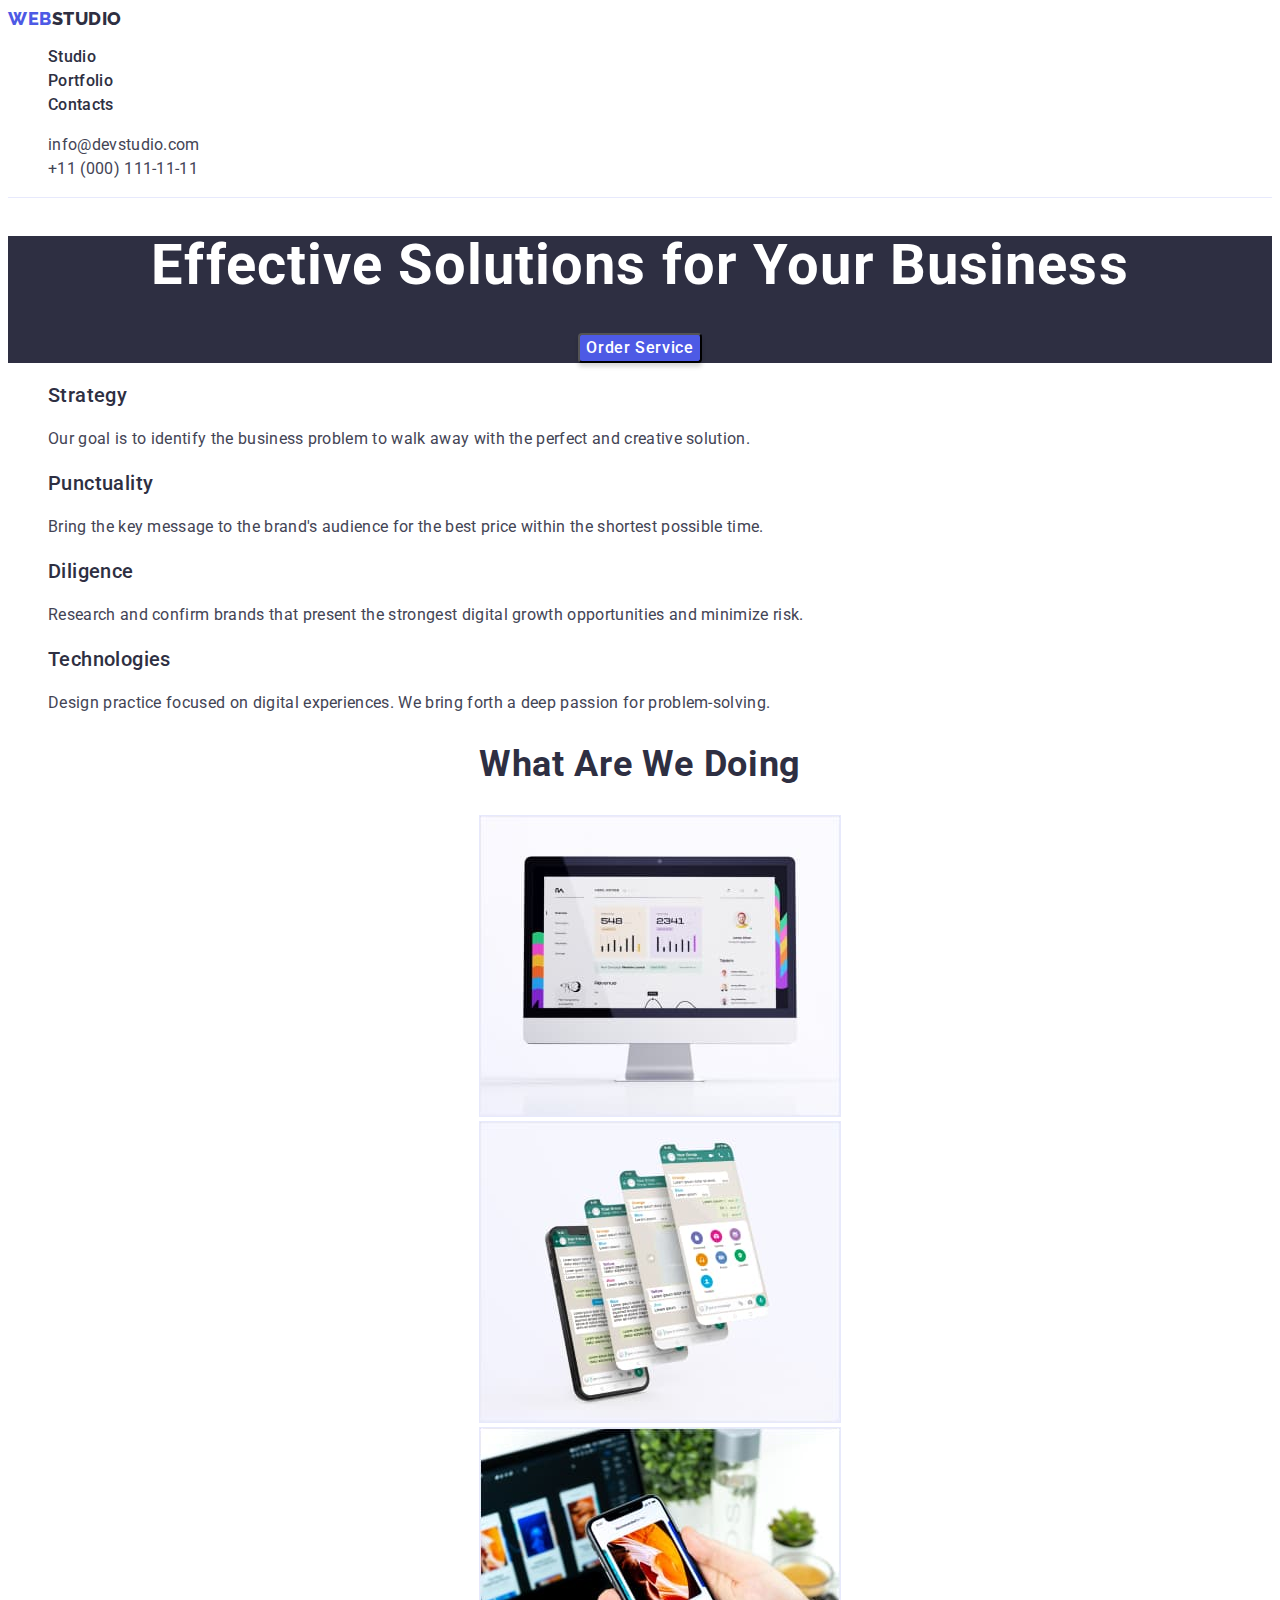
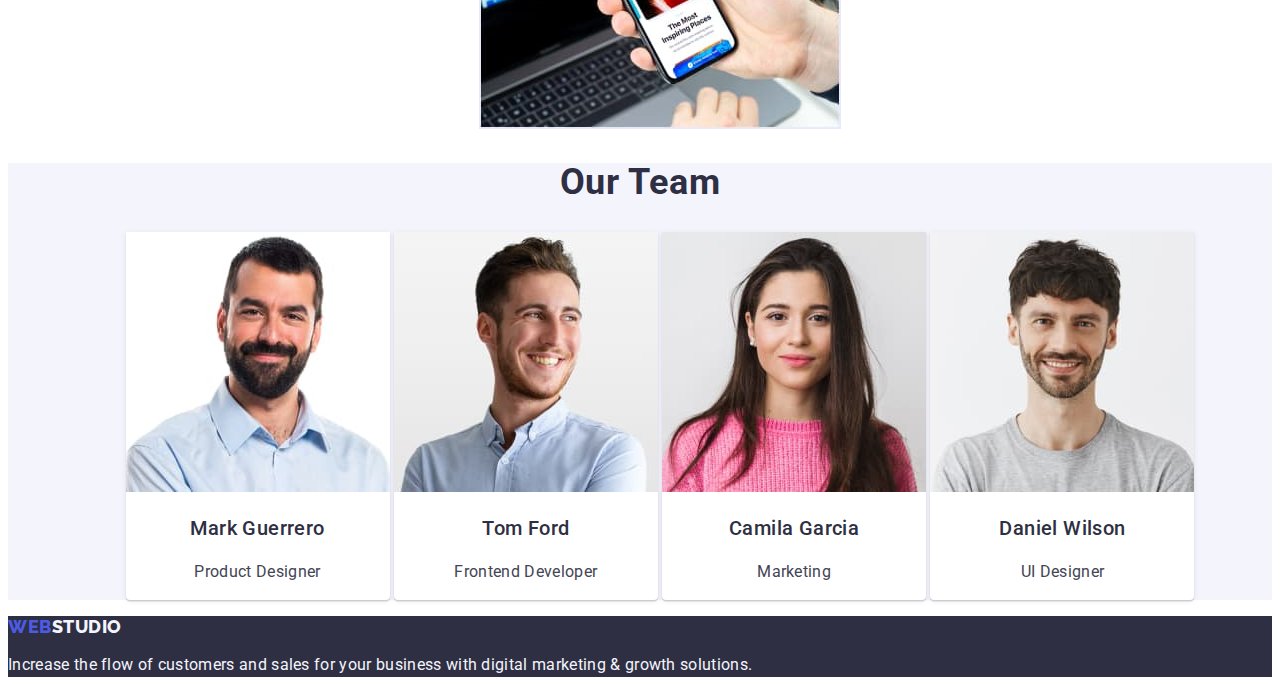
==== commit 6b4f2914: "nav current disable, update portfolio footer" ====
--- a/index.html
+++ b/index.html
@@ -21,8 +21,9 @@
           Web<span class="navigation-logo-studio">Studio</span>
         </a>
         <ul class="navigation-list list">
+          <!-- current disable -->
           <li>
-            <a class="navigation-item link current" href="./index.html">Studio</a>
+            <a class="navigation-item link" href="./index.html">Studio</a>
           </li>
           <li>
             <a class="navigation-item link" href="./portfolio.html"
--- a/css/style.css
+++ b/css/style.css
@@ -97,9 +97,12 @@
   line-height: 1.5;
   color: var(--color-text-main);
 }
+/*
 .current {
   color: var(--color-navigation-current);
 }
+*/
+
 .navigation-item:hover,
 .navigation-item:focus {
   color: var(--color-navigation-hover-focus);
